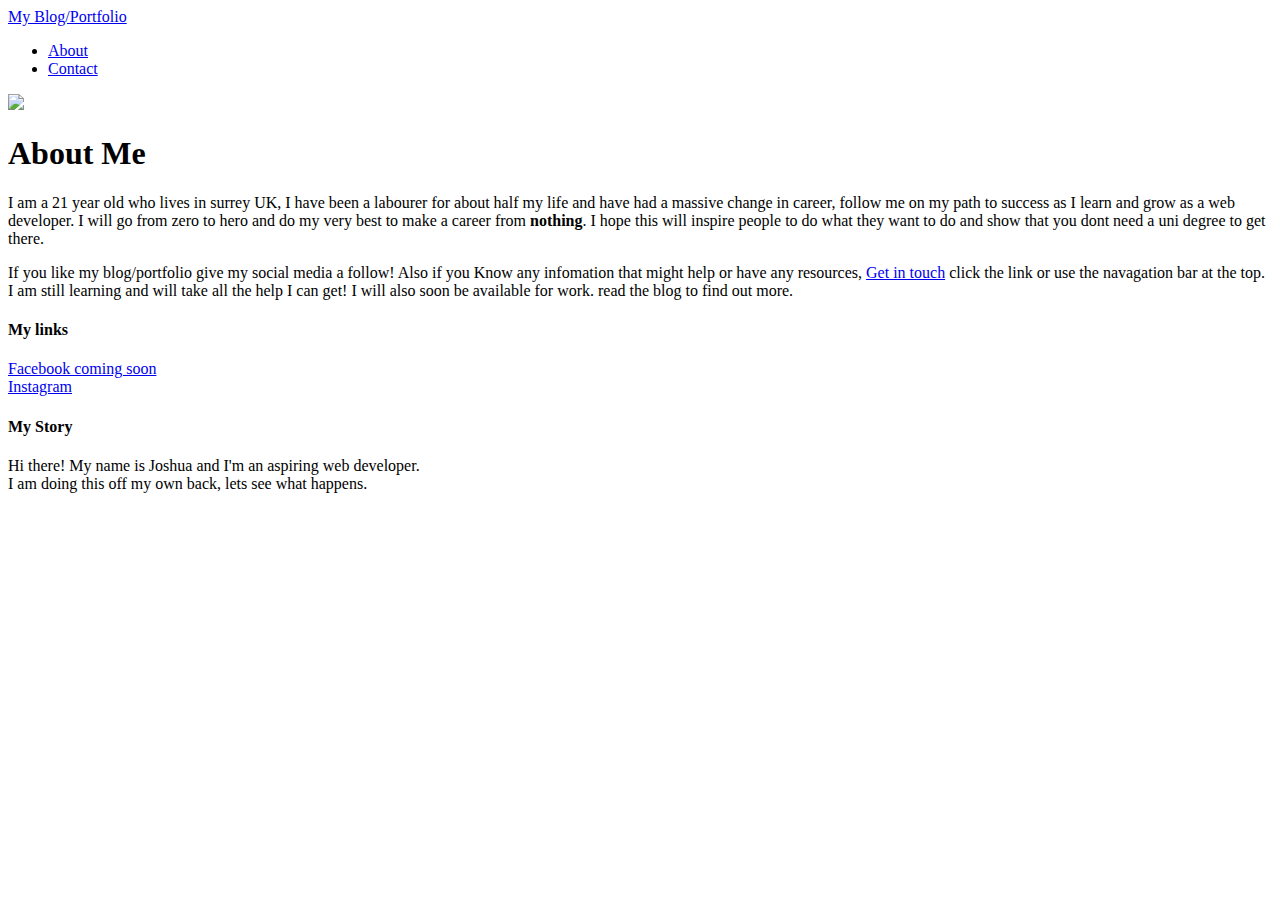
==== about.html @ 6aaea569 "Update about.html" ====
<!DOCTYPE html>
<html lang="en">
<head>
  <meta charset="UTF-8">
  <meta name="viewport" content="width=device-width, initial-scale=1.0">
  <title>My Blog/Portfolio</title>
  <link rel="stylesheet" href="style.css">
</head>
<body>
  <div id="header">
    <div class="container">
      <a id="header-title" href="index.html">My Blog/Portfolio</a>
      <ul id="header-nav">
        <li><a href="about.html">About</a></li>
        <li><a href="mailto:joshua.mclelland2@yahoo.com">Contact</a></li>
      </ul>
    </div>
  </div>
  <div id="content">
    <div class="container">
      <div class="about">
        <div class="about-author">
          <img src="/images/me.png">
            </div>
              <h1 class="about-title">About Me</h1>
              <div class="about-content">
                <p>I am a 21 year old who lives in surrey UK, I have been a labourer for about half my life and have had a massive change in career, follow me on my path to success as I learn and grow as a web developer. I will go from zero to hero and do my very best to make a career from <strong>nothing</strong>. I hope this will inspire people to do what they want to do and show that you dont need a uni degree to get there.</p>
                <p>If you like my blog/portfolio give my social media a follow! Also if you Know any infomation that might help or have any resources, <a href="/contact.html">Get in touch</a> click the link or use the navagation bar at the top. I am still learning and will take all the help I can get! I will also soon be available for work. read the blog to find out more.</p>
              </div> <!--about-content-->
            </div> <!--about-->
          </div> <!--container-->
        </div> <!--content-->
      </div>
    </div>
  </div>
  <div id="footer">
    <div class="container">
      <div class="column">
        <h4>My links</h4>
        <p>
          <a href="#">Facebook coming soon</a>
          <br>
          <a href="https://www.instagram.com/nodegree.webdev/">Instagram</a>
        </p>
      </div>
      <div class="column">
        <h4>My Story</h4>
        <p>
          Hi there! My name is Joshua and I'm an aspiring web developer.
          <br>
          I am doing this off my own back, lets see what happens.
        </p>
      </div>
    </div>
  </div>
</body>
</html>
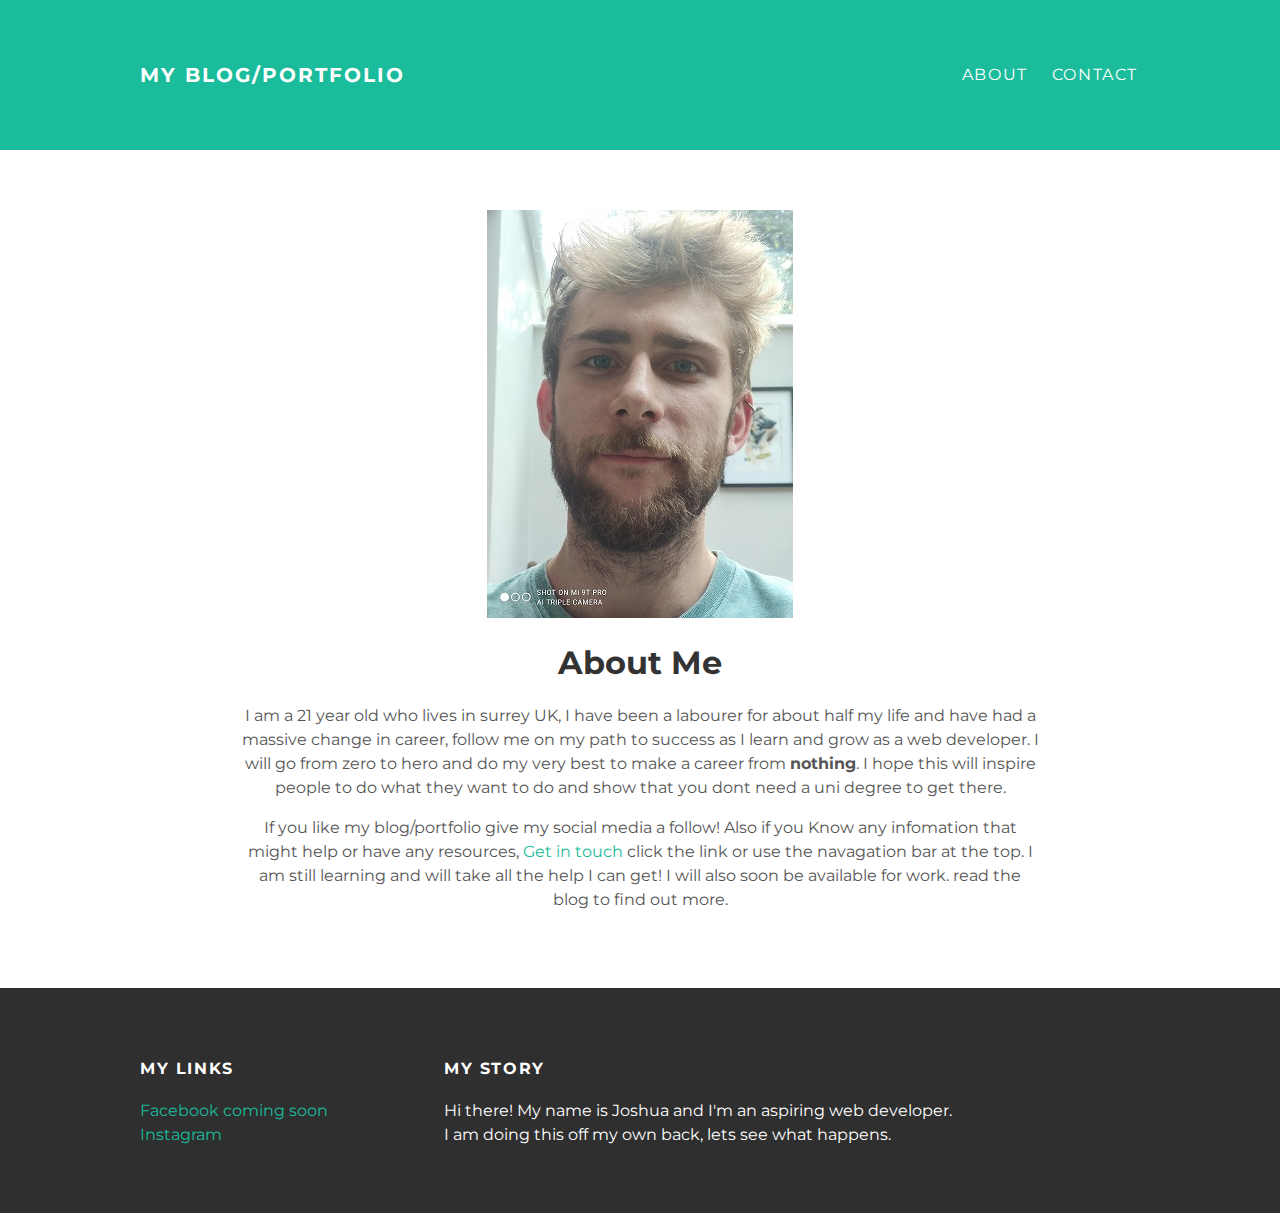
==== commit 8ed0c1c8: "My first Commit" ====
--- a/about.html
+++ b/about.html
@@ -20,7 +20,7 @@
     <div class="container">
       <div class="about">
         <div class="about-author">
-          <img src="/images/me.png">
+          <img src="/images/me.png" alt="me">
             </div>
               <h1 class="about-title">About Me</h1>
               <div class="about-content">
@@ -54,4 +54,4 @@
     </div>
   </div>
 </body>
-</html>
+</html>--- a/style.css
+++ b/style.css
@@ -0,0 +1,121 @@
+@import url(https://fonts.googleapis.com/css2?family=Montserrat:wght@400;700);
+body {
+  color: #555;
+  margin: 0;
+  font-family: 'Montserrat', sans-serif;
+}
+
+#header {
+  background-color: #1abc9c;
+  height: 150px;
+  line-height: 150px;
+}
+
+#header a {
+color: white;
+text-decoration: none;
+
+text-transform: uppercase;
+letter-spacing: 0.1em;
+}
+
+#header a:hover {
+  color: #222;
+}
+
+#header-title {
+  display: block;
+  float: left;
+  font-size: 20px;
+  font-weight: bold;
+}
+
+#header-nav {
+display: block;
+float: right;
+margin-top: 0;
+margin-right: 2px;
+}
+
+#header-nav li {
+  display: inline;
+  padding-left: 20px;
+}
+
+.container {
+  max-width: 1000px;
+  margin: 0 auto;
+}
+
+#footer {
+  padding: 50px 0;
+  background-color: #2f2f2f;
+}
+
+.column {
+min-width: 300px;
+display: inline-block;
+vertical-align: top;
+}
+
+#footer h4 {
+  color: white;
+  text-transform: uppercase;
+  letter-spacing: 0.1em;
+}
+
+#footer p {
+  color: white;
+
+}
+
+a {
+  color: #1abc9c;
+  text-decoration: none;
+}
+
+a:hover {
+  color: #F6A623;
+}
+
+.post, .about {
+  max-width: 800px;
+  margin: 0 auto;
+  padding: 60px 0;
+}
+
+.post-author img {
+width: 50px;
+height: 50px;
+border-radius: 50%;
+vertical-align: middle;
+}
+
+.post-author span {
+  margin-left: 16px;
+}
+
+.post-date {
+  color: #D2D2D2;
+  font-size: 14px;
+  font-weight: bold;
+  text-transform: uppercase;
+  letter-spacing: 0.1em;
+}
+
+h1, h2, h3, h4 {
+  color: #333;
+}
+
+p {
+  line-height: 1.5;
+}
+
+.about{
+  text-align: center;
+}
+
+.post:nth-child(even) {
+background-color: #363636;
+}
+
